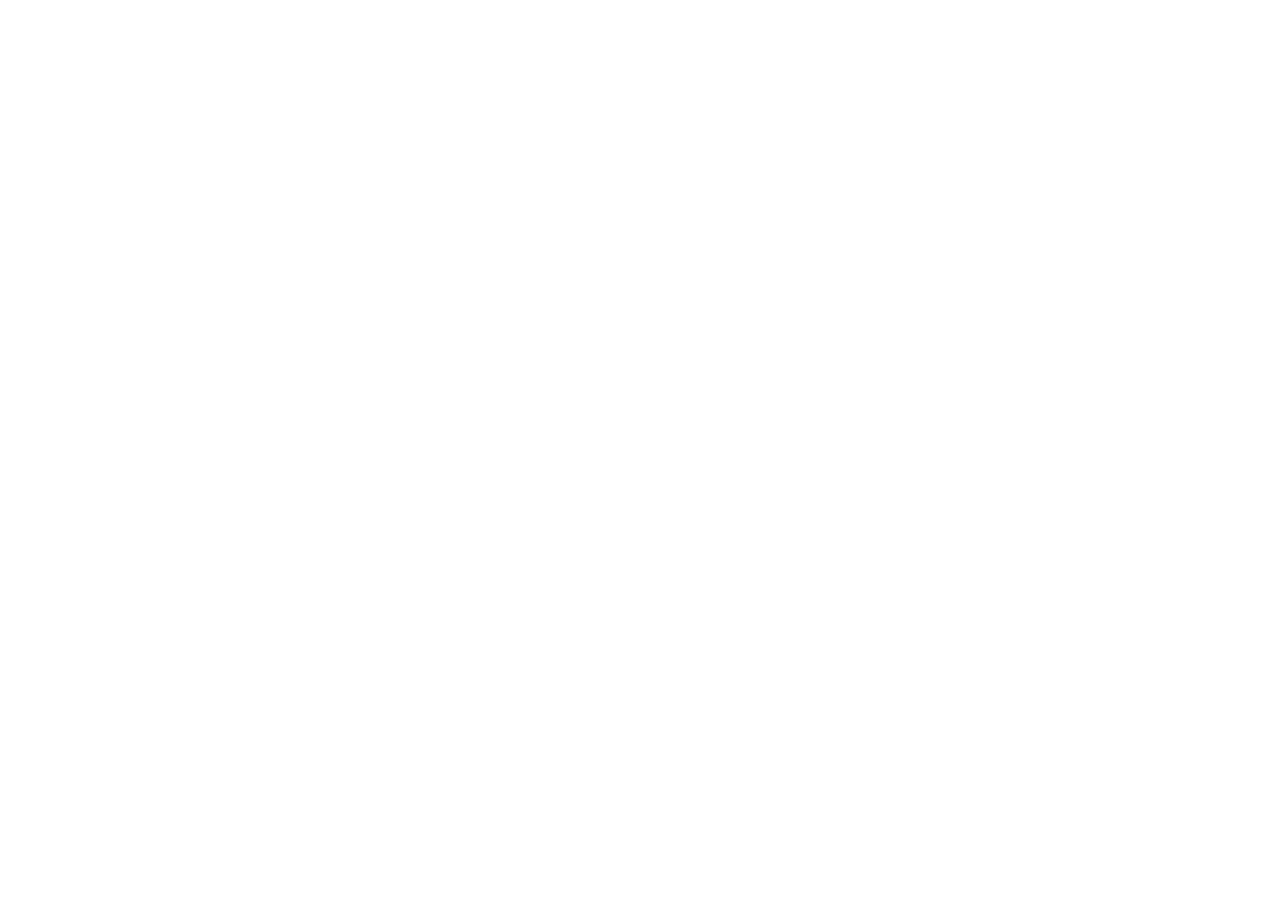
==== index.html @ 2074715f "init: start "HTML, CSS & Git Basics" task" ====
<!DOCTYPE html>
<html lang="en">
<head>
    <meta charset="UTF-8">
    <meta name="viewport" content="width=device-width, initial-scale=1.0">
    <title>Document</title>
</head>
<body>
    
</body>
</html>
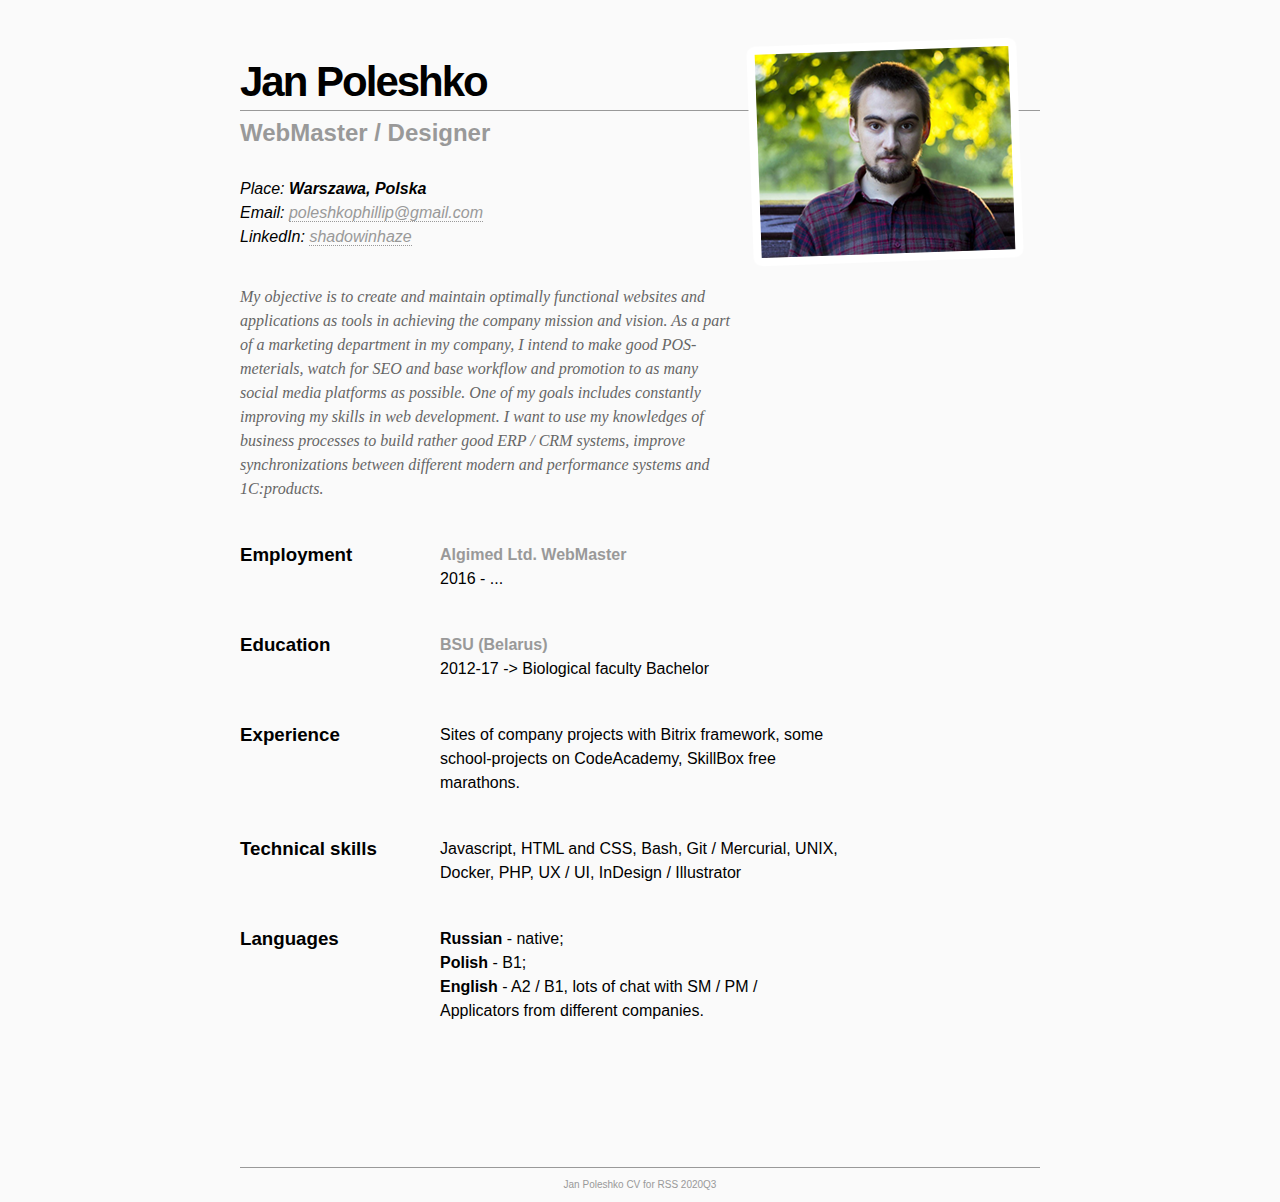
==== commit 18f20025: "feat: add basic page html with styles for it and real photo in images folder" ====
--- a/index.html
+++ b/index.html
@@ -1,11 +1,101 @@
-<!DOCTYPE html>
-<html lang="en">
+<!DOCTYPE html PUBLIC "-//W3C//DTD XHTML 1.0 Strict//EN" "http://www.w3.org/TR/xhtml1/DTD/xhtml1-strict.dtd">
+
+<html xmlns="http://www.w3.org/1999/xhtml" xml:lang="en" lang="en">
+
 <head>
-    <meta charset="UTF-8">
-    <meta name="viewport" content="width=device-width, initial-scale=1.0">
-    <title>Document</title>
+    <meta http-equiv="Content-Type" content="text/html; charset=utf-8" />
+
+    <title>CV Jan Poleshko</title>
+
+    <link rel="stylesheet" href="./style.css">
+
 </head>
+
 <body>
-    
+
+    <main id="cv">
+
+        <section id="contact-info" class="vcard">
+
+            <!-- Microformats! -->
+
+            <h1 class="name">Jan Poleshko</h1>
+            <h2 class="real">WebMaster / Designer</h2>
+
+            <address>
+                <p>Place: <strong>Warszawa, Polska</strong></p>
+                <p>Email: <a href="mailto:poleshkophillip@gmail.com">poleshkophillip@gmail.com</a></p>
+                <p>LinkedIn: <a href="https://www.linkedin.com/in/shadowinhaze/">shadowinhaze</a></p>
+            </address>
+        </section>
+
+        <img src="images/photo.png" alt="Photo of Cthulu" id="photo" />
+
+        <section id="objective">
+            <p>
+                My objective is to create and maintain optimally functional websites and applications as tools in
+                achieving the company mission and vision. As a part of a marketing department in my company, I intend to
+                make good POS-meterials, watch for SEO and base workflow and promotion to as many social media platforms
+                as possible. One of my goals includes constantly improving my skills in web development. I want to use
+                my knowledges of business processes to build rather good ERP / CRM systems, improve synchronizations
+                between different modern and performance systems and 1C:products.
+            </p>
+        </section>
+
+
+        <section id="main_Features">
+
+            <div class="sub_Block">
+                <h3>Employment</h3>
+                <div>
+                    <h4>Algimed Ltd. WebMaster</h4>
+                    <p>2016 - ...</p>
+                </div>
+            </div>
+
+            <div class="sub_Block">
+                <h3>Education</h3>
+                <div>
+                    <h4>BSU (Belarus)</h4>
+                    <p>2012-17 -> Biological faculty Bachelor</p>
+                </div>
+            </div>
+
+            <div class="sub_Block">
+                <h3>Experience</h3>
+                <div>
+                    <p>Sites of company projects with Bitrix framework, some school-projects on CodeAcademy, SkillBox
+                        free marathons.</p>
+                </div>
+            </div>
+
+            <div class="sub_Block">
+                <h3>Technical skills</h3>
+                <div>
+                    Javascript, HTML and CSS, Bash, Git / Mercurial, UNIX, Docker, PHP, UX / UI, InDesign / Illustrator
+                </div>
+            </div>
+
+            <div class="sub_Block">
+                <h3>Languages</h3>
+                <div>
+                    <ul>
+                        <li><b>Russian</b> - native;</li>
+                        <li><b>Polish</b> - B1;</li>
+                        <li><b>English</b> - A2 / B1, lots of chat with SM / PM / Applicators from different companies.
+                        </li>
+                    </ul>
+                </div>
+            </div>
+
+        </section>
+
+    </main>
+
 </body>
-</html>
+
+<footer>
+    <p>Jan Poleshko CV for RSS 2020Q3</p>
+</footer>
+
+</html>--- a/style.css
+++ b/style.css
@@ -0,0 +1,107 @@
+* {
+    margin: 0;
+    padding: 0;
+}
+
+body {
+    font: 16px Helvetica, Sans-Serif;
+    line-height: 24px;
+    background: rgb(250, 250, 250);
+}
+
+footer {
+    align-items: center;
+    margin: 0 auto;
+    max-width: 800px;
+    border-top: 1px solid #999;
+}
+
+footer p {
+    width: 100%;
+    text-align: center;
+    font-size: 10px;
+    padding: 5px 0;
+    color: #999;
+}
+
+.real {
+    margin-top: 10px;
+    margin-bottom: 32px;
+    color: #999;
+}
+
+#cv {
+    position: relative;
+    max-width: 800px;
+    margin: 40px auto 60px;
+    padding: 30px 0px;
+}
+
+#photo {
+    position: absolute;
+    top: -10px;
+    right: 5px;
+    transform: rotate(-2deg) scale(.9);
+}
+
+h1 {
+    margin: 0 0 0 0;
+    padding: 0 0 16px 0;
+    font-size: 42px;
+    font-weight: bold;
+    letter-spacing: -2px;
+    border-bottom: 1px solid #999;
+}
+
+a {
+    color: #999;
+    text-decoration: none;
+    border-bottom: 1px dotted #999;
+}
+
+a:hover {
+    border-bottom-style: solid;
+    color: black;
+}
+
+
+#objective {
+    display: flex;
+    max-width: 500px;
+    flex-direction: column;
+    align-content: flex-start;
+    margin: 36px 0;
+}
+
+#objective p {
+    font-family: Georgia, Serif;
+    font-style: italic;
+    color: #666;
+}
+
+.sub_Block {
+    display: flex;
+    flex-direction: row;
+    justify-content: flex-start;
+    margin: 42px 0px; 
+}
+
+.sub_Block h3 {
+    width: 25%;
+}
+
+.sub_Block h4 {
+    font-size: 16px;
+    font-weight: 600;
+    color: #999;
+}
+
+.sub_Block div {
+    width: 50%;
+}
+
+.sub_Block ul {
+    list-style: none;
+    margin-left: 0;
+    margin-bottom: 12px;
+}
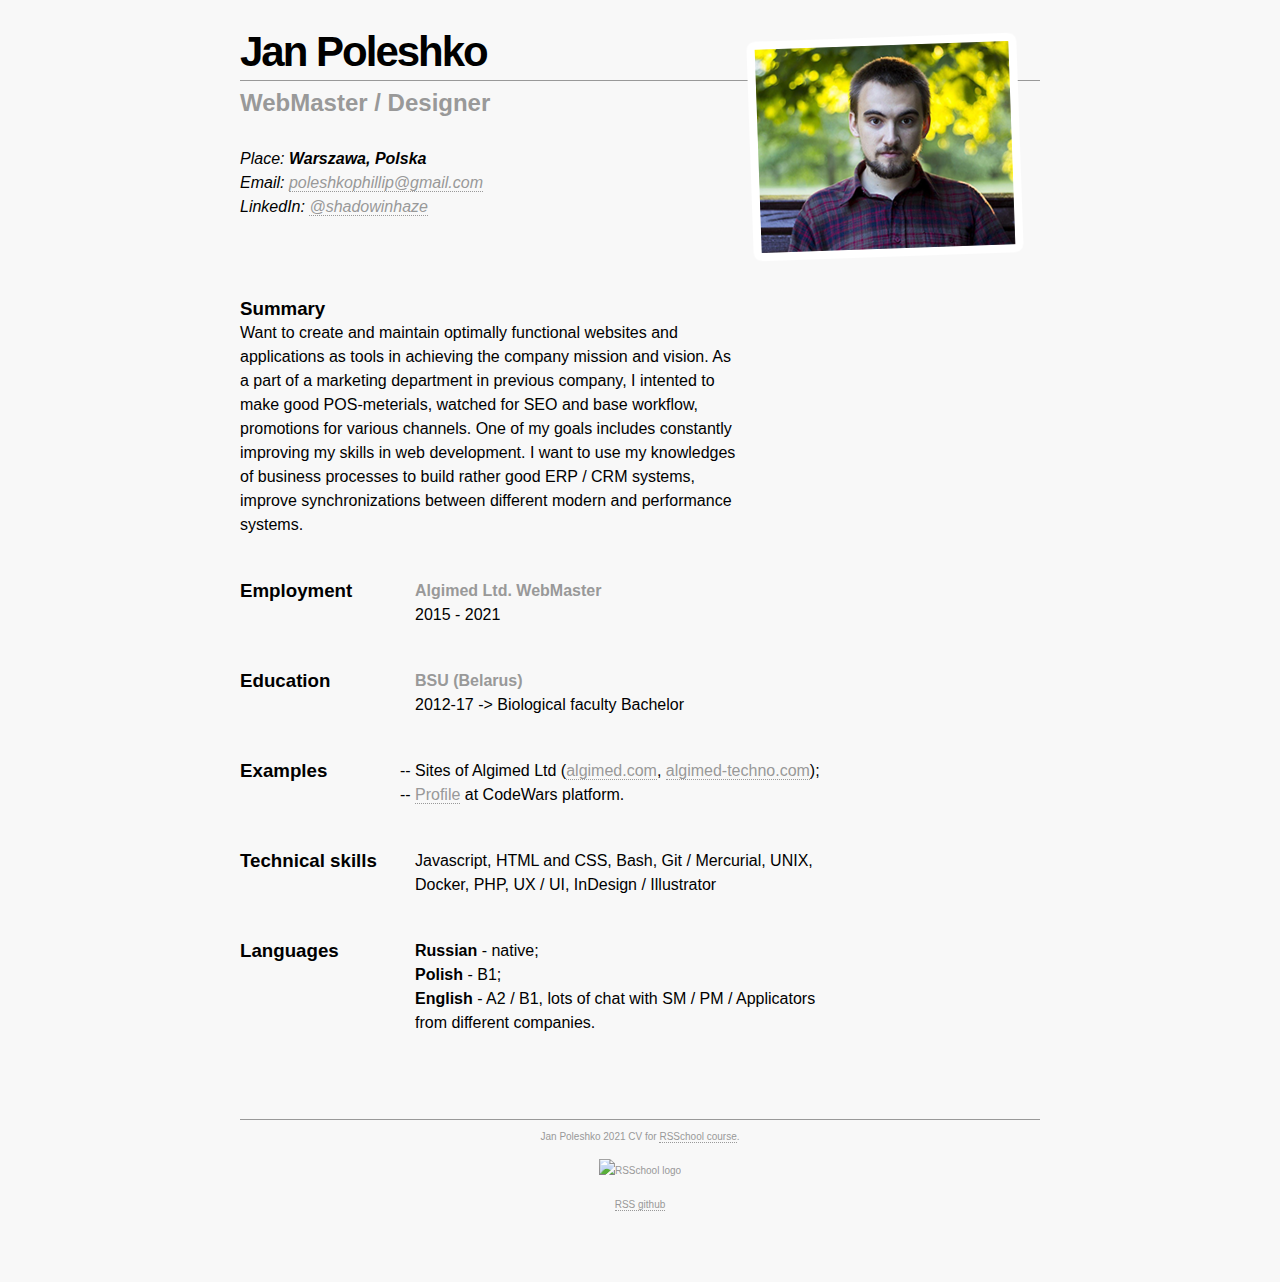
==== commit 90e8add1: "refactor: actualize information for 2021 year and  html validator" ====
--- a/index.html
+++ b/index.html
@@ -1,59 +1,54 @@
-<!DOCTYPE html PUBLIC "-//W3C//DTD XHTML 1.0 Strict//EN" "http://www.w3.org/TR/xhtml1/DTD/xhtml1-strict.dtd">
+<!DOCTYPE html>
 
-<html xmlns="http://www.w3.org/1999/xhtml" xml:lang="en" lang="en">
+<html lang="en">
 
 <head>
     <meta http-equiv="Content-Type" content="text/html; charset=utf-8" />
-
+    <link rel="stylesheet" href="./style.css">
     <title>CV Jan Poleshko</title>
-
-    <link rel="stylesheet" href="./style.css">
-
 </head>
 
 <body>
+    <header>
+        <h1 class="name">Jan Poleshko</h1>
+        <h2 class="real">WebMaster / Designer</h2>
+        <address>
+            <ul class="default-list">
+                <li><p>Place: <strong>Warszawa, Polska</strong></p></li>
+                <li><p>Email: <a href="mailto:poleshkophillip@gmail.com">poleshkophillip@gmail.com</a></p></li>
+                <li><p>LinkedIn: <a href="https://www.linkedin.com/in/shadowinhaze/">@shadowinhaze</a></p></li>
+            </ul>
+        </address>
+        <img src="images/photo.png" alt="My photo" id="my_photo"/>
+    </header>
+    
+    <main>
+        <section class="vcard" id="contact-info">
 
-    <main id="cv">
-
-        <section id="contact-info" class="vcard">
-
-            <!-- Microformats! -->
-
-            <h1 class="name">Jan Poleshko</h1>
-            <h2 class="real">WebMaster / Designer</h2>
-
-            <address>
-                <p>Place: <strong>Warszawa, Polska</strong></p>
-                <p>Email: <a href="mailto:poleshkophillip@gmail.com">poleshkophillip@gmail.com</a></p>
-                <p>LinkedIn: <a href="https://www.linkedin.com/in/shadowinhaze/">shadowinhaze</a></p>
-            </address>
         </section>
 
-        <img src="images/photo.png" alt="Photo of Cthulu" id="photo" />
+       
 
-        <section id="objective">
+        <section id="summary">
+            <h3>Summary</h3>
             <p>
-                My objective is to create and maintain optimally functional websites and applications as tools in
-                achieving the company mission and vision. As a part of a marketing department in my company, I intend to
-                make good POS-meterials, watch for SEO and base workflow and promotion to as many social media platforms
-                as possible. One of my goals includes constantly improving my skills in web development. I want to use
-                my knowledges of business processes to build rather good ERP / CRM systems, improve synchronizations
-                between different modern and performance systems and 1C:products.
+                Want to create and maintain optimally functional websites and applications as tools in achieving the company mission and vision. 
+                As a part of a marketing department in previous company, I intented to make good POS-meterials, watched for SEO and base workflow, promotions for various channels. 
+                One of my goals includes constantly improving my skills in web development.
+                I want to use my knowledges of business processes to build rather good ERP / CRM systems, improve synchronizations between different modern and performance systems.
             </p>
         </section>
 
-
         <section id="main_Features">
-
-            <div class="sub_Block">
+            <div class="main_Features__block">
                 <h3>Employment</h3>
                 <div>
                     <h4>Algimed Ltd. WebMaster</h4>
-                    <p>2016 - ...</p>
+                    <p>2015 - 2021</p>
                 </div>
             </div>
 
-            <div class="sub_Block">
+            <div class="main_Features__block">
                 <h3>Education</h3>
                 <div>
                     <h4>BSU (Belarus)</h4>
@@ -61,41 +56,45 @@
                 </div>
             </div>
 
-            <div class="sub_Block">
-                <h3>Experience</h3>
+            <div class="main_Features__block">
+                <h3>Examples</h3>
                 <div>
-                    <p>Sites of company projects with Bitrix framework, some school-projects on CodeAcademy, SkillBox
-                        free marathons.</p>
+                    <ul class="exp-list">
+                        <li>Sites of Algimed Ltd (<a href="algimed.com" target="_blank">algimed.com</a>, <a href="algimed-techno.com" target="_blank">algimed-techno.com</a>);</li>
+                        <li><a href="https://www.codewars.com/users/shadowinhaze/completed_solutions" target="_blank">Profile</a> at CodeWars platform.</li>
+                    </ul>
                 </div>
             </div>
 
-            <div class="sub_Block">
+            <div class="main_Features__block">
                 <h3>Technical skills</h3>
                 <div>
                     Javascript, HTML and CSS, Bash, Git / Mercurial, UNIX, Docker, PHP, UX / UI, InDesign / Illustrator
                 </div>
             </div>
 
-            <div class="sub_Block">
+            <div class="main_Features__block">
                 <h3>Languages</h3>
                 <div>
-                    <ul>
-                        <li><b>Russian</b> - native;</li>
-                        <li><b>Polish</b> - B1;</li>
-                        <li><b>English</b> - A2 / B1, lots of chat with SM / PM / Applicators from different companies.
+                    <ul class="default-list">
+                        <li><strong>Russian</strong> - native;</li>
+                        <li><strong>Polish</strong> - B1;</li>
+                        <li><strong>English</strong> - A2 / B1, lots of chat with SM / PM / Applicators from different companies.
                         </li>
                     </ul>
                 </div>
             </div>
+        </section>
+    </main>
 
-        </section>
-
-    </main>
+    <footer>
+        <p>Jan Poleshko 2021 CV for <a href="https://rs.school/js/">RSSchool course</a>.</p>
+        <p><img class="logo" src="https://rs.school/images/rs_school_js.svg" alt="RSSchool logo"></p>
+        <p><a href="https://github.com/rolling-scopes-school">RSS github</a></p>
+    </footer>
 
 </body>
 
-<footer>
-    <p>Jan Poleshko CV for RSS 2020Q3</p>
-</footer>
+
 
 </html>--- a/style.css
+++ b/style.css
@@ -6,22 +6,25 @@
 body {
     font: 16px Helvetica, Sans-Serif;
     line-height: 24px;
-    background: rgb(250, 250, 250);
+    margin: 40px auto 60px;
+    max-width: 800px;
+    background: rgb(248, 248, 248);
+}
+
+header {
+    position: relative;
+}
+
+main {
+    position: relative;
+    padding: 30px 0px;
 }
 
 footer {
     align-items: center;
     margin: 0 auto;
-    max-width: 800px;
+    /* max-width: 800px; */
     border-top: 1px solid #999;
-}
-
-footer p {
-    width: 100%;
-    text-align: center;
-    font-size: 10px;
-    padding: 5px 0;
-    color: #999;
 }
 
 .real {
@@ -30,19 +33,31 @@
     color: #999;
 }
 
-#cv {
-    position: relative;
-    max-width: 800px;
-    margin: 40px auto 60px;
-    padding: 30px 0px;
-}
-
-#photo {
+#my_photo {
     position: absolute;
-    top: -10px;
+    top: -15px;
     right: 5px;
     transform: rotate(-2deg) scale(.9);
 }
+
+.logo {
+    max-width: 150px;
+}
+
+
+
+.default-list {
+    list-style: none;
+    margin-left: 0;
+    margin-bottom: 12px;
+}
+
+.exp-list {
+    list-style-type: '-- ';
+}
+
+
+/* ====SIMPLE ELEMENTS==== */
 
 h1 {
     margin: 0 0 0 0;
@@ -51,6 +66,10 @@
     font-weight: bold;
     letter-spacing: -2px;
     border-bottom: 1px solid #999;
+}
+
+h2 {
+    margin-bottom: 10px;
 }
 
 a {
@@ -65,7 +84,12 @@
 }
 
 
-#objective {
+
+
+
+
+
+#summary {
     display: flex;
     max-width: 500px;
     flex-direction: column;
@@ -79,29 +103,33 @@
     color: #666;
 }
 
-.sub_Block {
+.main_Features__block {
     display: flex;
     flex-direction: row;
     justify-content: flex-start;
+    column-gap: 15px;
     margin: 42px 0px; 
 }
 
-.sub_Block h3 {
-    width: 25%;
+.main_Features__block h3 {
+    width: 20%;
 }
 
-.sub_Block h4 {
+.main_Features__block h4 {
     font-size: 16px;
     font-weight: 600;
     color: #999;
 }
 
-.sub_Block div {
-    width: 50%;
+.main_Features__block div {
+    width: 51%;
 }
 
-.sub_Block ul {
-    list-style: none;
-    margin-left: 0;
-    margin-bottom: 12px;
+footer p {
+    width: 100%;
+    text-align: center;
+    font-size: 10px;
+    padding: 5px 0;
+    color: #999;
 }
+
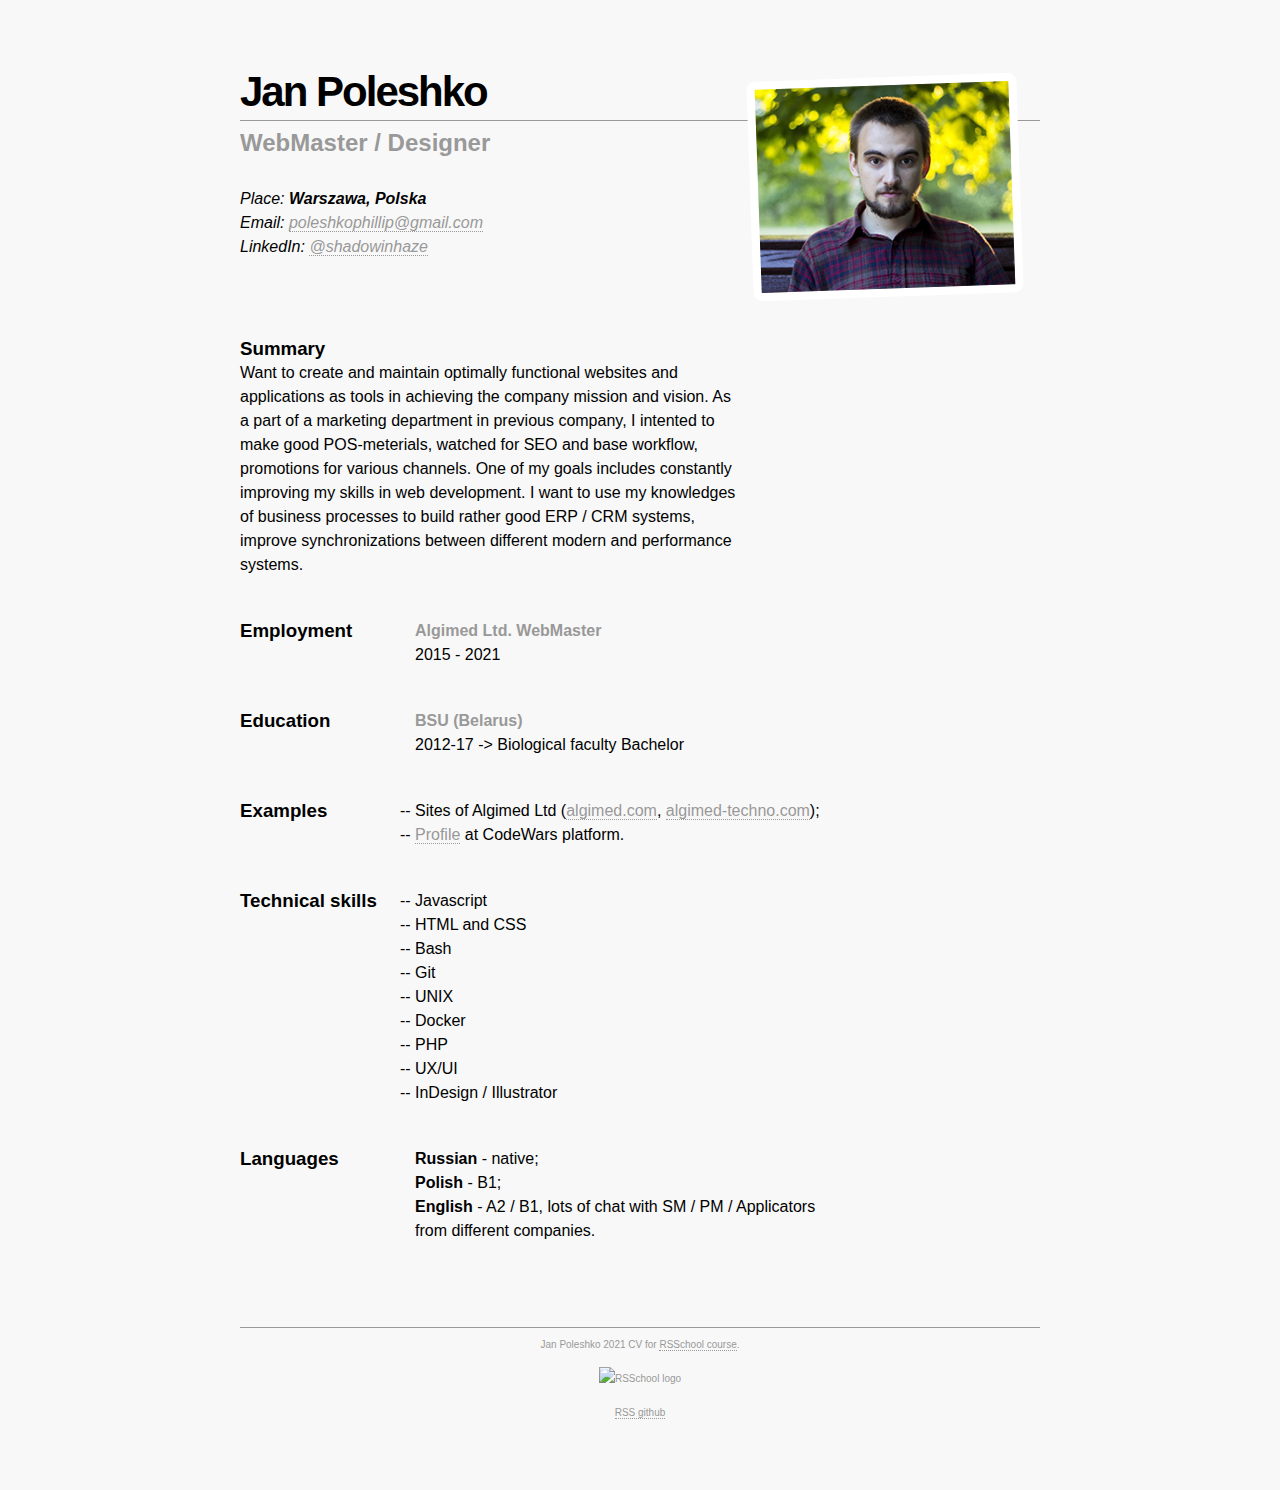
==== commit c8a97dc6: "refactor: actualize information for 2021 year and  html validator" ====
--- a/index.html
+++ b/index.html
@@ -14,28 +14,31 @@
         <h2 class="real">WebMaster / Designer</h2>
         <address>
             <ul class="default-list">
-                <li><p>Place: <strong>Warszawa, Polska</strong></p></li>
-                <li><p>Email: <a href="mailto:poleshkophillip@gmail.com">poleshkophillip@gmail.com</a></p></li>
-                <li><p>LinkedIn: <a href="https://www.linkedin.com/in/shadowinhaze/">@shadowinhaze</a></p></li>
+                <li>
+                    <p>Place: <strong>Warszawa, Polska</strong></p>
+                </li>
+                <li>
+                    <p>Email: <a href="mailto:poleshkophillip@gmail.com">poleshkophillip@gmail.com</a></p>
+                </li>
+                <li>
+                    <p>LinkedIn: <a href="https://www.linkedin.com/in/shadowinhaze/">@shadowinhaze</a></p>
+                </li>
             </ul>
         </address>
-        <img src="images/photo.png" alt="My photo" id="my_photo"/>
+        <img src="images/photo.png" alt="My photo" id="my_photo" />
     </header>
-    
+
     <main>
-        <section class="vcard" id="contact-info">
-
-        </section>
-
-       
-
         <section id="summary">
             <h3>Summary</h3>
             <p>
-                Want to create and maintain optimally functional websites and applications as tools in achieving the company mission and vision. 
-                As a part of a marketing department in previous company, I intented to make good POS-meterials, watched for SEO and base workflow, promotions for various channels. 
+                Want to create and maintain optimally functional websites and applications as tools in achieving the
+                company mission and vision.
+                As a part of a marketing department in previous company, I intented to make good POS-meterials, watched
+                for SEO and base workflow, promotions for various channels.
                 One of my goals includes constantly improving my skills in web development.
-                I want to use my knowledges of business processes to build rather good ERP / CRM systems, improve synchronizations between different modern and performance systems.
+                I want to use my knowledges of business processes to build rather good ERP / CRM systems, improve
+                synchronizations between different modern and performance systems.
             </p>
         </section>
 
@@ -60,8 +63,10 @@
                 <h3>Examples</h3>
                 <div>
                     <ul class="exp-list">
-                        <li>Sites of Algimed Ltd (<a href="algimed.com" target="_blank">algimed.com</a>, <a href="algimed-techno.com" target="_blank">algimed-techno.com</a>);</li>
-                        <li><a href="https://www.codewars.com/users/shadowinhaze/completed_solutions" target="_blank">Profile</a> at CodeWars platform.</li>
+                        <li>Sites of Algimed Ltd (<a href="algimed.com" target="_blank">algimed.com</a>, <a
+                                href="algimed-techno.com" target="_blank">algimed-techno.com</a>);</li>
+                        <li><a href="https://www.codewars.com/users/shadowinhaze/completed_solutions"
+                                target="_blank">Profile</a> at CodeWars platform.</li>
                     </ul>
                 </div>
             </div>
@@ -69,7 +74,17 @@
             <div class="main_Features__block">
                 <h3>Technical skills</h3>
                 <div>
-                    Javascript, HTML and CSS, Bash, Git / Mercurial, UNIX, Docker, PHP, UX / UI, InDesign / Illustrator
+                    <ul class="exp-list">
+                        <li>Javascript</li>
+                        <li>HTML and CSS</li>
+                        <li>Bash</li>
+                        <li>Git</li>
+                        <li>UNIX</li>
+                        <li>Docker</li>
+                        <li>PHP</li>
+                        <li>UX/UI</li>
+                        <li>InDesign / Illustrator</li>
+                    </ul>
                 </div>
             </div>
 
@@ -79,7 +94,8 @@
                     <ul class="default-list">
                         <li><strong>Russian</strong> - native;</li>
                         <li><strong>Polish</strong> - B1;</li>
-                        <li><strong>English</strong> - A2 / B1, lots of chat with SM / PM / Applicators from different companies.
+                        <li><strong>English</strong> - A2 / B1, lots of chat with SM / PM / Applicators from different
+                            companies.
                         </li>
                     </ul>
                 </div>
@@ -88,9 +104,9 @@
     </main>
 
     <footer>
-        <p>Jan Poleshko 2021 CV for <a href="https://rs.school/js/">RSSchool course</a>.</p>
-        <p><img class="logo" src="https://rs.school/images/rs_school_js.svg" alt="RSSchool logo"></p>
-        <p><a href="https://github.com/rolling-scopes-school">RSS github</a></p>
+        <p class="footer_text">Jan Poleshko 2021 CV for <a href="https://rs.school/js/">RSSchool course</a>.</p>
+        <p class="footer_text"><img class="logo" src="https://rs.school/images/rs_school_js.svg" alt="RSSchool logo"></p>
+        <p class="footer_text"><a href="https://github.com/rolling-scopes-school">RSS github</a></p>
     </footer>
 
 </body>
--- a/style.css
+++ b/style.css
@@ -1,3 +1,13 @@
+/* 
+1. BASE CONSTRUCTIONS
+2. BASE ELEMENTS
+3. IMGS
+4. BLOCKS 
+*/
+
+
+/* ==== 1. BASE CONSTRUCTIONS ==== */
+
 * {
     margin: 0;
     padding: 0;
@@ -6,7 +16,7 @@
 body {
     font: 16px Helvetica, Sans-Serif;
     line-height: 24px;
-    margin: 40px auto 60px;
+    margin: 80px auto 60px;
     max-width: 800px;
     background: rgb(248, 248, 248);
 }
@@ -22,45 +32,14 @@
 
 footer {
     align-items: center;
-    margin: 0 auto;
-    /* max-width: 800px; */
     border-top: 1px solid #999;
 }
 
-.real {
-    margin-top: 10px;
-    margin-bottom: 32px;
-    color: #999;
-}
 
-#my_photo {
-    position: absolute;
-    top: -15px;
-    right: 5px;
-    transform: rotate(-2deg) scale(.9);
-}
-
-.logo {
-    max-width: 150px;
-}
-
-
-
-.default-list {
-    list-style: none;
-    margin-left: 0;
-    margin-bottom: 12px;
-}
-
-.exp-list {
-    list-style-type: '-- ';
-}
-
-
-/* ====SIMPLE ELEMENTS==== */
+/* ==== 2. BASE ELEMENTS ==== */
 
 h1 {
-    margin: 0 0 0 0;
+    margin: 0;
     padding: 0 0 16px 0;
     font-size: 42px;
     font-weight: bold;
@@ -70,6 +49,18 @@
 
 h2 {
     margin-bottom: 10px;
+}
+
+h2.real {
+    margin-top: 10px;
+    margin-bottom: 32px;
+    color: #999;
+}
+
+.main_Features__block h4 {
+    font-size: 16px;
+    font-weight: 600;
+    color: #999;
 }
 
 a {
@@ -83,24 +74,44 @@
     color: black;
 }
 
+ul.default-list {
+    list-style: none;
+    margin-left: 0;
+    margin-bottom: 12px;
+}
 
+ul.exp-list {
+    list-style-type: '-- ';
+}
 
+p.footer_text {
+    width: 100%;
+    text-align: center;
+    font-size: 10px;
+    padding: 5px 0;
+    color: #999;
+}
 
+/* ==== 3. IMGS ==== */
 
+#my_photo {
+    position: absolute;
+    top: -15px;
+    right: 5px;
+    transform: rotate(-2deg) scale(.9);
+}
 
+.logo {
+    max-width: 150px;
+}
 
+/* ==== 4. BLOCKS ==== */
 #summary {
     display: flex;
     max-width: 500px;
     flex-direction: column;
     align-content: flex-start;
     margin: 36px 0;
-}
-
-#objective p {
-    font-family: Georgia, Serif;
-    font-style: italic;
-    color: #666;
 }
 
 .main_Features__block {
@@ -115,21 +126,9 @@
     width: 20%;
 }
 
-.main_Features__block h4 {
-    font-size: 16px;
-    font-weight: 600;
-    color: #999;
-}
-
 .main_Features__block div {
     width: 51%;
 }
 
-footer p {
-    width: 100%;
-    text-align: center;
-    font-size: 10px;
-    padding: 5px 0;
-    color: #999;
-}
 
+
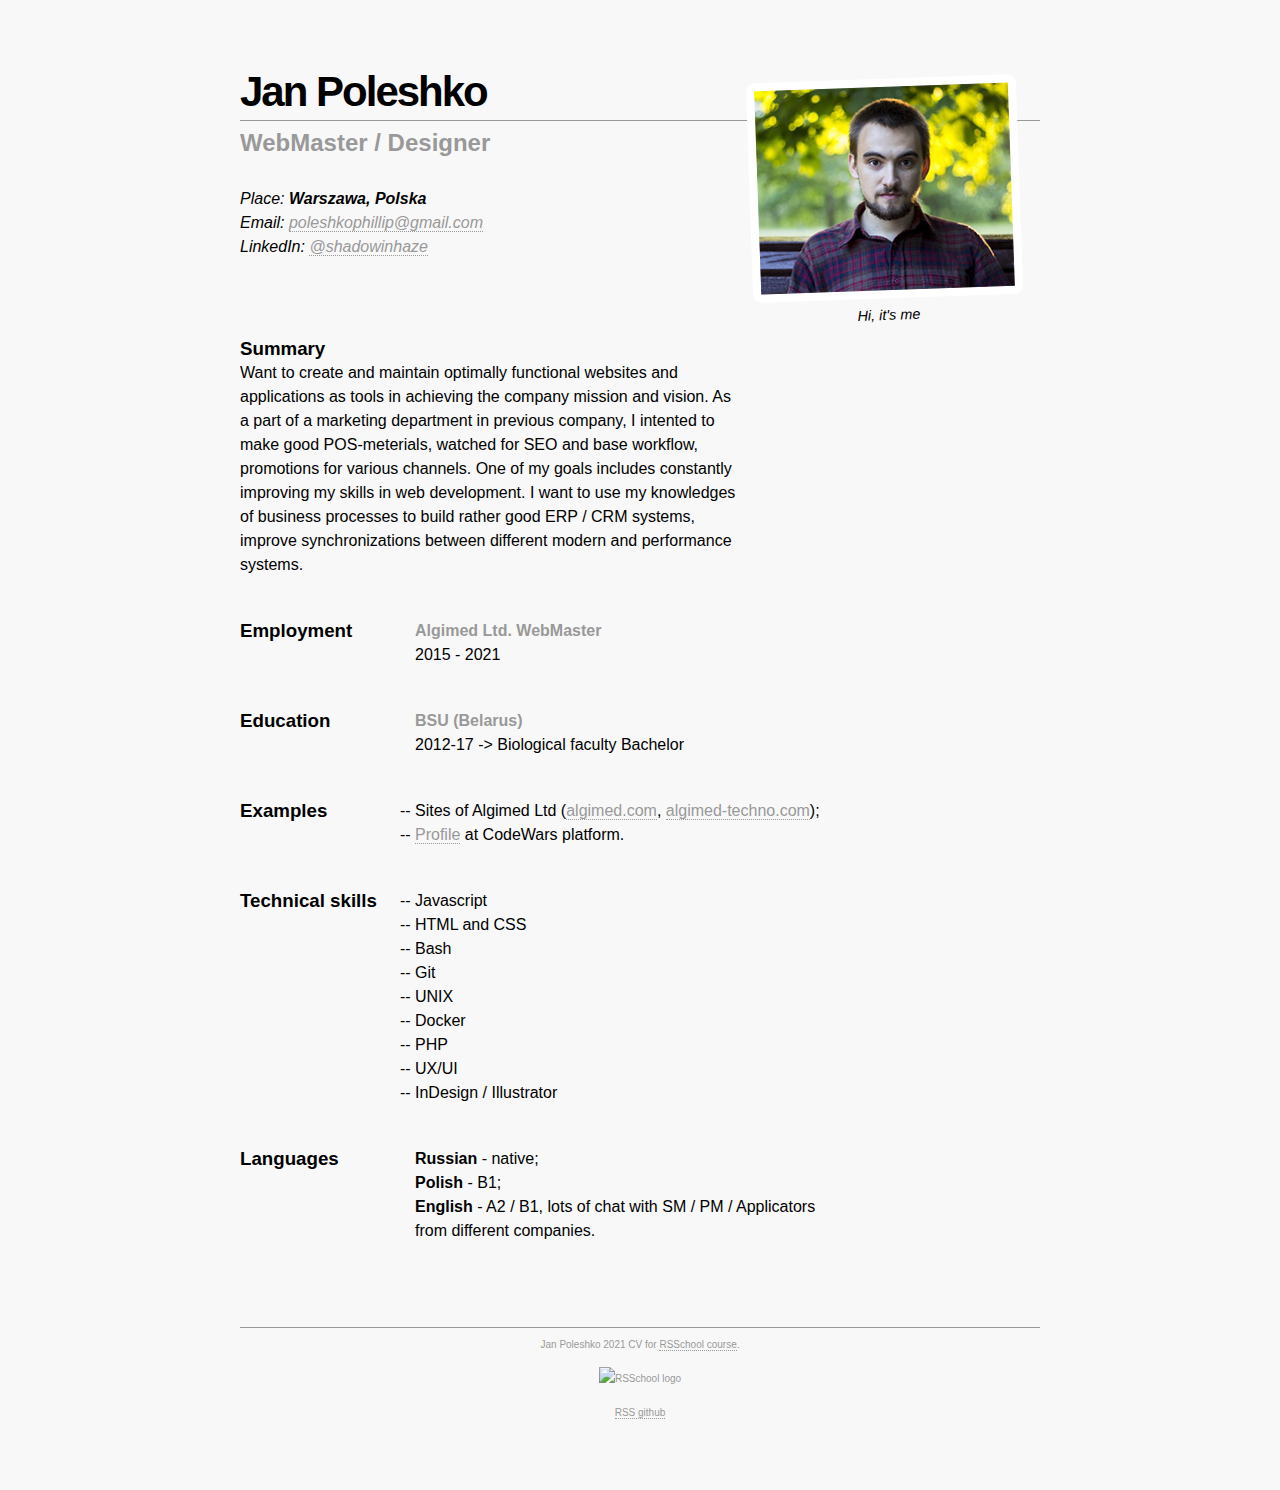
==== commit f0f3945e: "feat: add semantic tags" ====
--- a/index.html
+++ b/index.html
@@ -25,7 +25,11 @@
                 </li>
             </ul>
         </address>
-        <img src="images/photo.png" alt="My photo" id="my_photo" />
+        <figure id="my_photo">
+            <img src="images/photo.png"
+                 alt="My face">
+            <figcaption>Hi, it's me</figcaption>
+        </figure>
     </header>
 
     <main>
--- a/style.css
+++ b/style.css
@@ -101,6 +101,11 @@
     transform: rotate(-2deg) scale(.9);
 }
 
+#my_photo figcaption {
+    text-align: center;
+    font-style: oblique;
+}
+
 .logo {
     max-width: 150px;
 }
